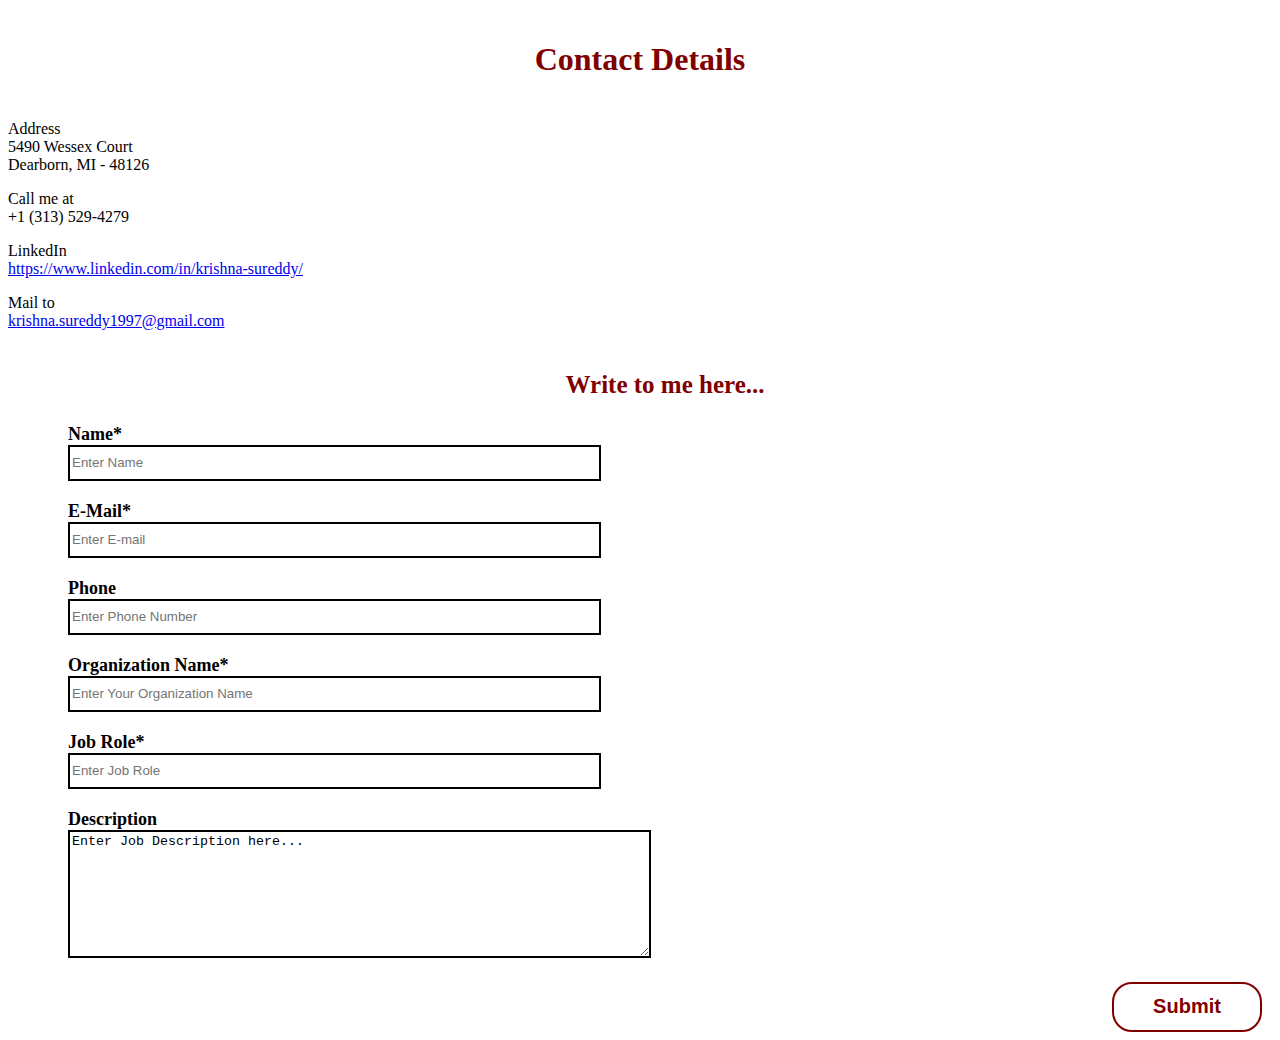
==== contactMe.html @ 55056770 "First commit" ====
<!DOCTYPE html>
<html lang="en">

<head>
    <meta charset="utf-8">
    <title>Contact Me | Krishna Sureddy</title>
    <link href="css/styles.css" rel="stylesheet">
    <style>
        h1 {
            text-align: center;
            color: #ffffff;
        }

        label {
            font-weight: bold;
            font-size: 18px;
        }

        #name,
        #email,
        #phone,
        #jobRole,
        #orgName {
            width: 525px;
        }

        .formDiv {
            padding: 10px;
        }

        input,
        textarea {
            background-color: transparent;
            border-width: 2px;
            border-style: double;
            border-color: black;
        }

        .formBtn {
            background-color: white;
            color: black;
            border: 2px solid #800000;
            border-radius: 20px;
            width: 150px;
            height: 50px;
            float: right;
            font-weight: bold;
            font-size: 20px;
            color: #800000;
        }

        .formBtn:hover {
            background-color: #800000;
            /* Changes button background color to Maroon on hover*/
            color: white;
        }
    </style>
</head>

<body>
    <div>
        <h1 style="color: Maroon; padding:20px;"> Contact Details</h1>
    </div>
    <div style="width:100%">
        <div class="contact-parent">
            <div class="contact-child child1">
                <p>
                    Address <br />
                    <span> 5490 Wessex Court
                        <br />
                        Dearborn, MI - 48126
                    </span>
                </p>

                <p>
                    Call me at <br />
                    <span> +1 (313) 529-4279</span>
                </p>

                <p>
                    LinkedIn <br />
                    <a href="https://www.linkedin.com/in/krishna-sureddy/"
                        target="_blank"><span>https://www.linkedin.com/in/krishna-sureddy/</span></a>
                </p>

                <p>
                    Mail to <br />
                    <a href="mailto:krishna.sureddy1997@gmail.com"
                        target="_blank"><span>krishna.sureddy1997@gmail.com</span></a>
                </p>
            </div>


            <div class="contact-child child2">
                <div style="overflow:hidden" class="inside-contact">
                    <div style="padding-left:50px">
                        <p style="color:maroon; text-align: center; font-size:25px; font-weight: bold;">Write to me
                            here...</p>
                        <form method="GET" action="submitPage.html">
                            <div class="formDiv" style="padding-top:0px;">
                                <label for="name">Name*</label><br>
                                <input type="text" style="height: 30px;" name="name" id="name" placeholder="Enter Name" required> </input>
                            </div>
                            <div class="formDiv">
                                <label for="mail">E-Mail*</label><br>
                                <input type="email" style="height: 30px;" name="email" id="email" placeholder="Enter E-mail" required> </input>
                            </div>
                            <div class="formDiv">
                                <label for="phone">Phone</label><br>
                                <input type="tel" style="height: 30px;" name="phone" id="phone" placeholder="Enter Phone Number"> </input>
                            </div>
                            <div class="formDiv">
                                <label for="orgName">Organization Name*</label><br>
                                <input type="text" style="height: 30px;" name="orgName" id="orgName" placeholder="Enter Your Organization Name" required> </input>
                            </div>
                            <div class="formDiv">
                                <label for="jobRole">Job Role*</label><br>
                                <input type="text" style="height: 30px;" name="jobRole" id="jobRole" placeholder="Enter Job Role" required> </input>
                            </div>
                            <div class="formDiv">
                                <label for="description">Description</label><br>
                                <textarea id="description" rows="8" name="description" cols="70"  >Enter Job Description here... </textarea>
                            </div>
                            <div class="formDiv">
                                <input class="formBtn" type="submit" name="Submit"></input>
                            </div>
                        </form>
                    </div>
                </div>
            </div>
        </div>
    </div>
</body>

</html>
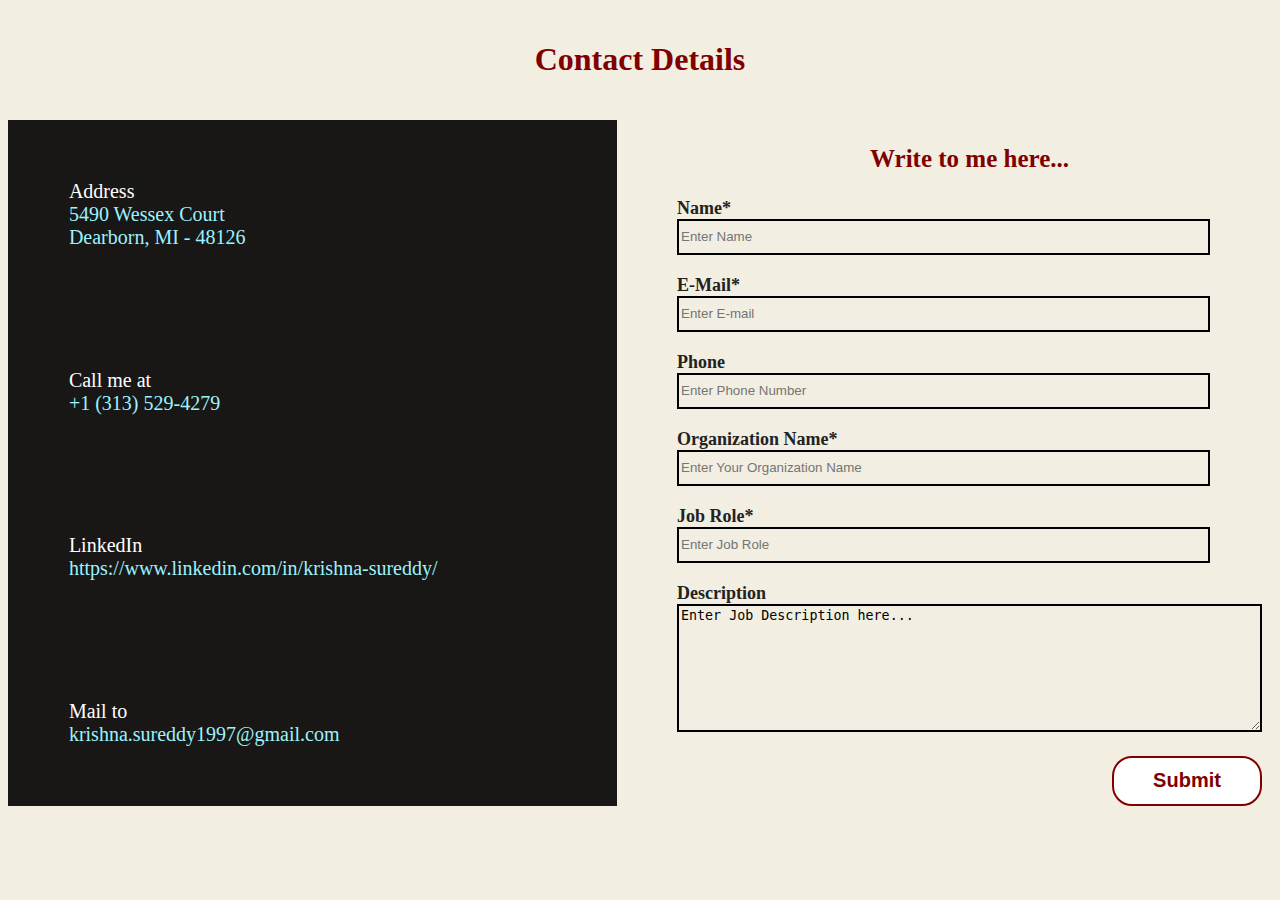
==== commit 4402fc6c: "Third Commit" ====
--- a/contactMe.html
+++ b/contactMe.html
@@ -4,7 +4,7 @@
 <head>
     <meta charset="utf-8">
     <title>Contact Me | Krishna Sureddy</title>
-    <link href="css/styles.css" rel="stylesheet">
+    <link href="CSS/styles.css" rel="stylesheet">
     <style>
         h1 {
             text-align: center;
@@ -65,26 +65,26 @@
         <div class="contact-parent">
             <div class="contact-child child1">
                 <p>
-                    Address <br />
+                    Address <br>
                     <span> 5490 Wessex Court
-                        <br />
+                        <br>
                         Dearborn, MI - 48126
                     </span>
                 </p>
 
                 <p>
-                    Call me at <br />
+                    Call me at <br>
                     <span> +1 (313) 529-4279</span>
                 </p>
 
                 <p>
-                    LinkedIn <br />
+                    LinkedIn <br>
                     <a href="https://www.linkedin.com/in/krishna-sureddy/"
                         target="_blank"><span>https://www.linkedin.com/in/krishna-sureddy/</span></a>
                 </p>
 
                 <p>
-                    Mail to <br />
+                    Mail to <br>
                     <a href="mailto:krishna.sureddy1997@gmail.com"
                         target="_blank"><span>krishna.sureddy1997@gmail.com</span></a>
                 </p>
@@ -99,30 +99,30 @@
                         <form method="GET" action="submitPage.html">
                             <div class="formDiv" style="padding-top:0px;">
                                 <label for="name">Name*</label><br>
-                                <input type="text" style="height: 30px;" name="name" id="name" placeholder="Enter Name" required> </input>
+                                <input type="text" style="height: 30px;" name="name" id="name" placeholder="Enter Name" required> 
                             </div>
                             <div class="formDiv">
-                                <label for="mail">E-Mail*</label><br>
-                                <input type="email" style="height: 30px;" name="email" id="email" placeholder="Enter E-mail" required> </input>
+                                <label for="email">E-Mail*</label><br>
+                                <input type="email" style="height: 30px;" name="email" id="email" placeholder="Enter E-mail" required> 
                             </div>
                             <div class="formDiv">
                                 <label for="phone">Phone</label><br>
-                                <input type="tel" style="height: 30px;" name="phone" id="phone" placeholder="Enter Phone Number"> </input>
+                                <input type="tel" style="height: 30px;" name="phone" id="phone" placeholder="Enter Phone Number"> 
                             </div>
                             <div class="formDiv">
                                 <label for="orgName">Organization Name*</label><br>
-                                <input type="text" style="height: 30px;" name="orgName" id="orgName" placeholder="Enter Your Organization Name" required> </input>
+                                <input type="text" style="height: 30px;" name="orgName" id="orgName" placeholder="Enter Your Organization Name" required> 
                             </div>
                             <div class="formDiv">
                                 <label for="jobRole">Job Role*</label><br>
-                                <input type="text" style="height: 30px;" name="jobRole" id="jobRole" placeholder="Enter Job Role" required> </input>
+                                <input type="text" style="height: 30px;" name="jobRole" id="jobRole" placeholder="Enter Job Role" required> 
                             </div>
                             <div class="formDiv">
                                 <label for="description">Description</label><br>
                                 <textarea id="description" rows="8" name="description" cols="70"  >Enter Job Description here... </textarea>
                             </div>
                             <div class="formDiv">
-                                <input class="formBtn" type="submit" name="Submit"></input>
+                                <input class="formBtn" type="submit" name="Submit">
                             </div>
                         </form>
                     </div>
--- a/CSS/styles.css
+++ b/CSS/styles.css
@@ -0,0 +1,53 @@
+
+
+body {
+    background:#f2eee1 none repeat scroll 0 0;
+    color: #222;
+    font-size: 100%;
+}
+h1{
+	text-align:left; 
+	color: blue; 
+	padding:30px;
+}
+a{
+	text-decoration: none;
+}
+
+.contact-parent{
+    display:flex;
+}
+
+.contact-child{
+    display:flex;
+    flex:1;
+    
+}
+
+.child1 p{ /* Style for <p> tags in child1 class*/
+    padding-left:10%;
+    font-size:20px;
+    
+}
+
+.child1 p span{ /* Style for <span> tag enclosed within <p> tags in child1 class*/
+    font-size:20px;
+    color:#9df2fd;
+}
+
+.child2{	/* Style for details in ContactMe Page*/
+    flex-direction:column;  
+    align-items:center;
+}
+.child1{	/* Style for Embedded Google Form in ContactMe Page*/
+    background:linear-gradient(rgba(0,0,0,0.9), rgba(0,0,0,0.9)), url("https://cdn.pixabay.com/photo/2019/06/28/00/17/architecture-4303279_1280.jpg");
+    display:flex;
+    flex-direction:column;
+    justify-content:space-around;
+    color:#fff;
+}
+iframe{
+  margin:0px 0px;
+  border:none;
+}
+
